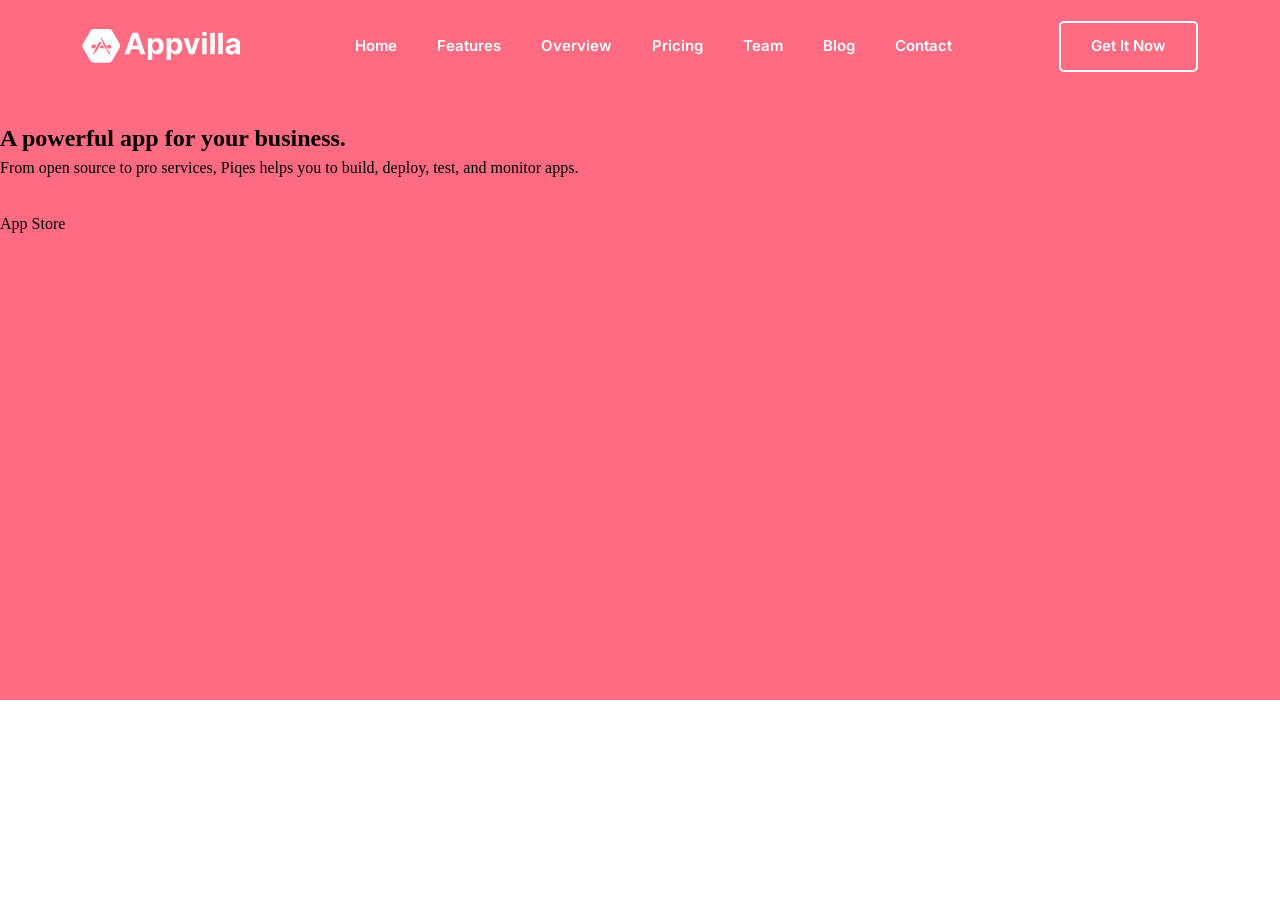
==== inex.html @ ffd3613e "Add App Store icon and text to existing button in hero section of inex.html" ====
<!DOCTYPE html>
<html lang="en">
<head>
    <meta charset="UTF-8">
    <meta name="viewport" content="width=device-width, initial-scale=1.0">
    <link rel="stylesheet" href="reset.css">
    <link rel="stylesheet" href="styles.css">
    <link rel="stylesheet" href="Add-margin.css">
    <link rel="stylesheet" href="Tablet-S.css">
    <link rel="stylesheet" href="Tablet-L.css">
    <link rel="stylesheet" href="Laptop.css">
    <link rel="stylesheet" href="Laptop-L.css">
    <title>Appvilla - Creative Landing Page HTML Template.</title>
    <link rel="shortcut icon" type="image/x-icon" href="img/favicon.svg"/>
    <link href="https://cdn.lineicons.com/4.0/lineicons.css" rel="stylesheet">
</head>
<body>
    

    <header>
        <div class="content-header">
            <div class="content-items">
            <div class="content-iconlogolfpg">
                <img src="img/white-logo.svg" alt="logo">
            </div>
            <button class="menu-buttonsprg">
                <span class="menu-buttonsprg-line"></span>
                <span class="menu-buttonsprg-line"></span>
                <span class="menu-buttonsprg-line"></span>
            </button>
            <div class="menunv-mncnhd">
                <ul class="content-menunv-mncnhd">
                    <li class="nav-item-menunv">
                        <a>Home</a>
                    </li>
                    <li class="nav-item-menunv">
                        <a>Features</a>
                    </li>
                    <li class="nav-item-menunv">
                        <a>Overview</a>
                    </li>
                    <li class="nav-item-menunv">
                        <a>Pricing</a>
                    </li>
                    <li class="nav-item-menunv">
                        <a>Team</a>
                    </li>
                    <li class="nav-item-menunv">
                        <a>Blog</a>
                    </li>
                    <li class="nav-item-menunvd">
                        <a>Contact</a>
                    </li>
                </ul>
            </div>
            <div class="button-Gttnwrgt">
                <div class="text-Gttnwrgt">Get It Now</div>
            </div>
        </div>
    </header>

    <section class="section-hero">
        <div class="content-section-hero">
            <div class="content-btwnbxot">
                <div class="contentbxonhe">
                    <h1>A powerful app for your business.</h1>
                    <p>From open source to pro services, Piqes helps you
                        to build, deploy, test, and monitor apps.</p>
                        <div class="content-twbuttonhe">
                            <div class="button-appstore">
                                <div class="icon-appstore">
                                    <img src="img/apple (4).png" alt="icon-brand">
                                </div>
                                <div class="text-appstore">App Store</div>
                <div class="contentbxtwhe"></div>
            </div>
        </div>
    </section>


</body>
</html>
---- styles.css ----
@import url("https://fonts.googleapis.com/css2?family=Inter:wght@100;200;300;400;500;600;700;800;900&display=swap");

header {
    position: fixed;
    width: 100%;
    padding: 18px 0;
    z-index: 99;
}

body {
    overflow-y: scroll;
}

.content-header {
    width: 100%;
    padding: 0 12px;
    margin-left: auto;
    margin-right: auto;
}

.content-items {
    display: flex;
    width: 100%;
    justify-content: space-between;
    align-items: center;
    font-family: "Inter", sans-serif;
}

.content-iconlogolfpg {
    display: flex;
    padding-top: 5px;
    padding-bottom: 5px;
    margin-right: 16px;
    font-size: 20px;
    cursor: pointer;
}

.content-iconlogolfpg img {
    display: flex;
    width: 160px;
}

.menu-buttonsprg {
    font-size: 20px;
    line-height: 1;
    background-color: transparent;
    border: 1px solid transparent;
    border-radius: .25rem;
    padding: 0;
    transition: box-shadow .15s ease-in-out;
    cursor: pointer;
}


.menu-buttonsprg-line {
    display: block;
    width: 30px;
    height: 2px;
    margin: 5px 0;
    position: relative;
    background-color: #fff;
    transition: all 0.3s ease-out 0s;
}


.section-hero {
    position: relative;
    padding: 120px 0 50px 0;
    height: 700px;  /* I'll delete it later. */
    background-color: #ff6b81;
}

.button-Gttnwrgt {
    display: none;
}

.menunv-mncnhd {
    display: none;
}
---- Add-margin.css ----
@media (min-width: 480px) {
.content-header {
    width: 450px;
}
}
---- Tablet-S.css ----
@media (min-width: 768px) {
    .content-iconlogolfpg img {
        width: 170px;
    }

    .button-Gttnwrgt {
        display: block;
        box-sizing: border-box;
    }

    .text-Gttnwrgt {
        background-color: transparent;
        border: 2px solid #fff;
        color: #fff;
        padding: 12px 30px;
        font-size: 14px;
        font-weight: 500;
        border-radius: 5px;
        font-family: "Inter", sans-serif;
        line-height: 21px;
        transition: 0.2s;
    }

    .text-Gttnwrgt:hover {
        background-color: rgb(255, 255, 255);
        color: rgb(255, 107, 129);
    }

    .content-header {
        width: 720px;
    }

    
}
---- Tablet-L.css ----
@media (min-width: 992px) {
    header {
        padding: 0;
    }

    .content-header {
        width: 960px;
    }

    .content-iconlogolfpg img {
        width: 160px;
        flex-shrink: 0;
    }

    .text-Gttnwrgt {
        font-size: 15px;
        font-weight: 600;
        white-space: nowrap;
        height: 50.5px;
    }

    .menu-buttonsprg {
        display: none;
    }

    .menunv-mncnhd {
        display: flex;
        flex-basis: auto;
        align-items: center;
    }

    .content-menunv-mncnhd {
        display: flex;
        flex-direction: row;
        font-family: "Inter", sans-serif;
        padding: 0;
        margin: 0;
        margin-left: 7.51562px;
        margin-right: 7.51562px;
    }

    .nav-item-menunv {
        z-index: 1;
        position: relative;
        margin-right: 40px;
        list-style: none;
    }

    .nav-item-menunvd {
        z-index: 1;
        position: relative;
        list-style: none;
        font-size: 15px;
        color: #fff;
        padding: 35px 0;
        align-items: center;
        font-weight: 600;
        margin-right: 10px;
        cursor: pointer;
        transition: all 0.3s ease-out 0s;
    }

    .nav-item-menunv {
        position: relative;
        font-size: 15px;
        color: #fff;
        padding: 35px 0;
        align-items: center;
        font-weight: 600;
        cursor: pointer;
        transition: all 0.3s ease-out 0s;
    }
}
---- Laptop.css ----
@media (min-width: 1200px) {
    .content-header {
        width: 1140px;
    }

    .content-menunv-mncnhd {
        margin-left: 97.5156px;
        margin-right: 97.5156px;
    }
}
---- Laptop-L.css ----
@media (min-width: 1400px) {
    .content-header {
        width: 1320px;
    }

    .content-menunv-mncnhd {
        margin-left: 187.516px;
        margin-right: 187.516px;
    }
}
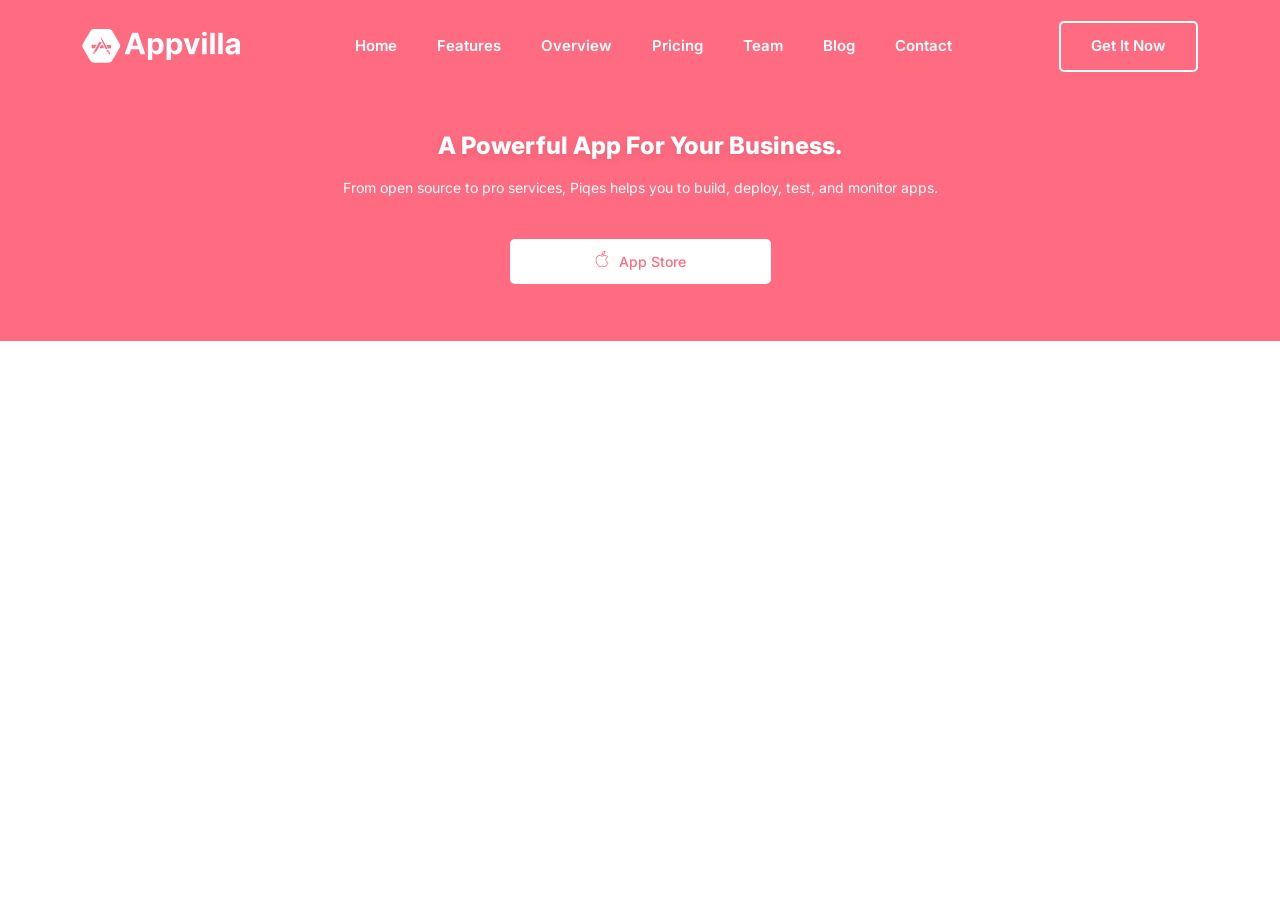
==== commit 4066ec0e: "Add Google Play button to inex.html for enhanced app store visibility." ====
--- a/inex.html
+++ b/inex.html
@@ -72,6 +72,11 @@
                                     <img src="img/apple (4).png" alt="icon-brand">
                                 </div>
                                 <div class="text-appstore">App Store</div>
+                            </div>
+                            <div class="button-googleplay">
+                            </div>
+                        </div>
+                </div>
                 <div class="contentbxtwhe"></div>
             </div>
         </div>
--- a/styles.css
+++ b/styles.css
@@ -1,10 +1,12 @@
 @import url("https://fonts.googleapis.com/css2?family=Inter:wght@100;200;300;400;500;600;700;800;900&display=swap");
 
 header {
-    position: fixed;
+    position: relative;
     width: 100%;
     padding: 18px 0;
     z-index: 99;
+    background-color: #ff6b81;
+
 }
 
 body {
@@ -65,8 +67,7 @@
 
 .section-hero {
     position: relative;
-    padding: 120px 0 50px 0;
-    height: 700px;  /* I'll delete it later. */
+    padding: 37px 0 50px 0;
     background-color: #ff6b81;
 }
 
@@ -76,4 +77,90 @@
 
 .menunv-mncnhd {
     display: none;
+}
+
+.content-section-hero {
+    width: 100%;
+    padding-left: 12px;
+    padding-right: 12px;
+    margin-left: auto;
+    margin-right: auto;
+}
+
+.content-btwnbxot {
+    display: flex;
+    align-items: center;
+    width: 100%;
+}
+
+.contentbxonhe {
+    width: 100%;
+    align-items: center;
+    padding: 0 10px;
+    text-align: center;
+    font-family: "Inter", sans-serif;
+}
+
+.contentbxonhe h1 {
+    color: rgb(255, 255, 255);
+    font-family: Inter, sans-serif;
+    font-size: 24px;
+    font-weight: 800;
+    line-height: 32px;
+    text-transform: capitalize;
+    text-align: center;
+    text-shadow: rgba(0, 0, 0, 0.09) 0px 3px 8px;
+}
+
+.contentbxonhe p {
+    color: rgb(255, 255, 255);
+    font-family: Inter, sans-serif;
+    font-size: 14px;
+    font-weight: 400;
+    line-height: 22px;
+    margin-top: 15px;
+    text-align: center;
+}
+
+.content-twbuttonhe {
+    display: flex;
+    box-sizing: border-box;
+    font-family: Inter, sans-serif;
+    line-height: 22.5px;
+    align-items: center;
+    justify-content: center;
+    margin-top: 40px;
+}
+
+.button-appstore {
+    display: flex;
+    padding: 12px 25px;
+    font-size: 14px;
+    width: 261px;
+    justify-content: center;
+    font-weight: 500;
+    margin-bottom: 7px;
+    border-radius: 5px;
+    background-color: rgb(255, 255, 255);
+    height: 45px;
+}
+
+.button-appstore:hover {
+    color: #fff;
+    background-color: #081828;
+}
+
+.icon-appstore img {
+    font-size: 17px;
+    width: 16px;
+    height: 16px;
+
+    font: normal normal normal 1em/1 'LineIcons';
+    color: #ff6b81;
+    margin-right: 9px;
+}
+
+
+.text-appstore {
+    color: #ff6b81;
 }
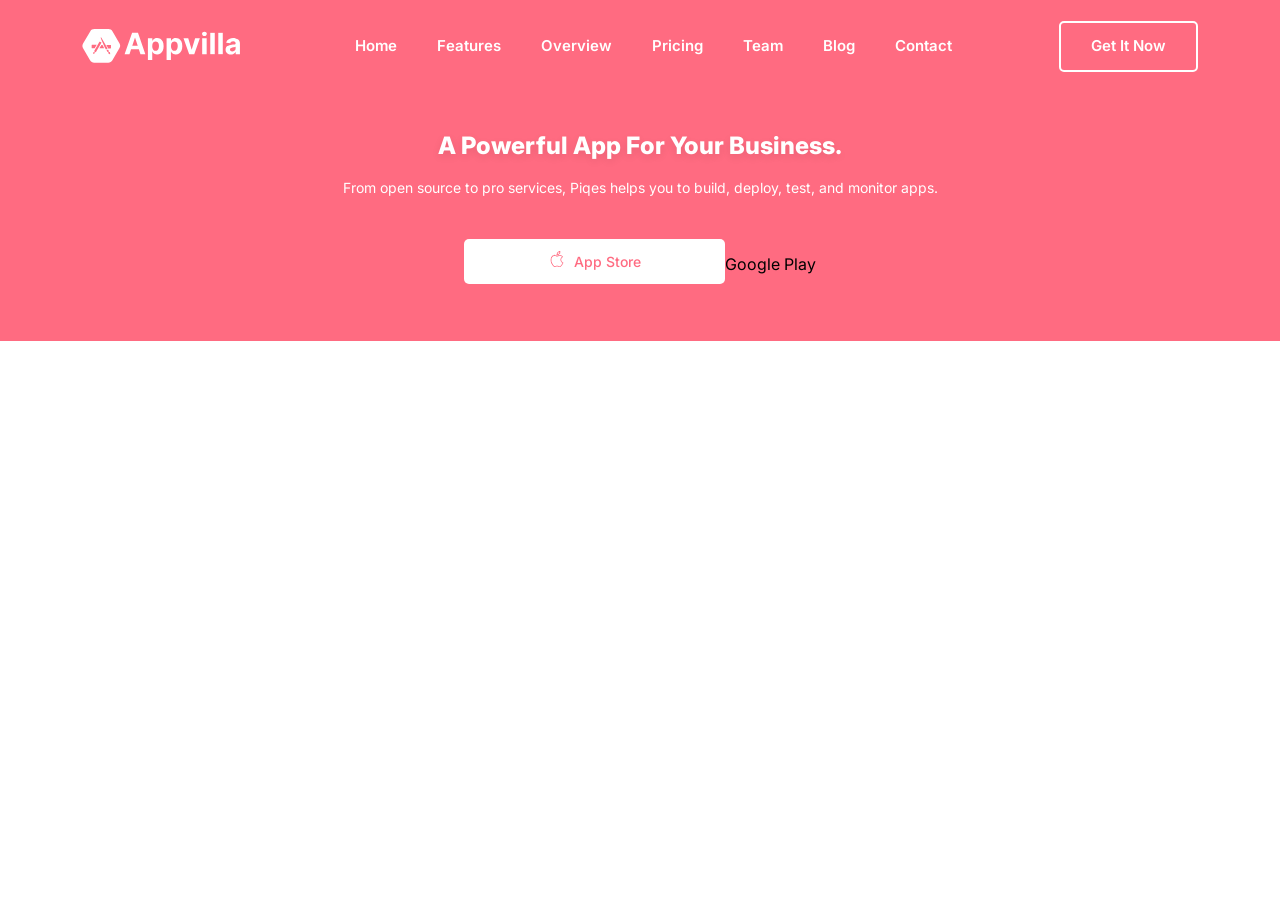
==== commit e8c0bc76: "Add Google Play button and update flex direction in styles for improved layout." ====
--- a/inex.html
+++ b/inex.html
@@ -74,6 +74,8 @@
                                 <div class="text-appstore">App Store</div>
                             </div>
                             <div class="button-googleplay">
+                                <div class="icon-googleplay">
+                                <div class="text-googleplay">Google Play</div>
                             </div>
                         </div>
                 </div>
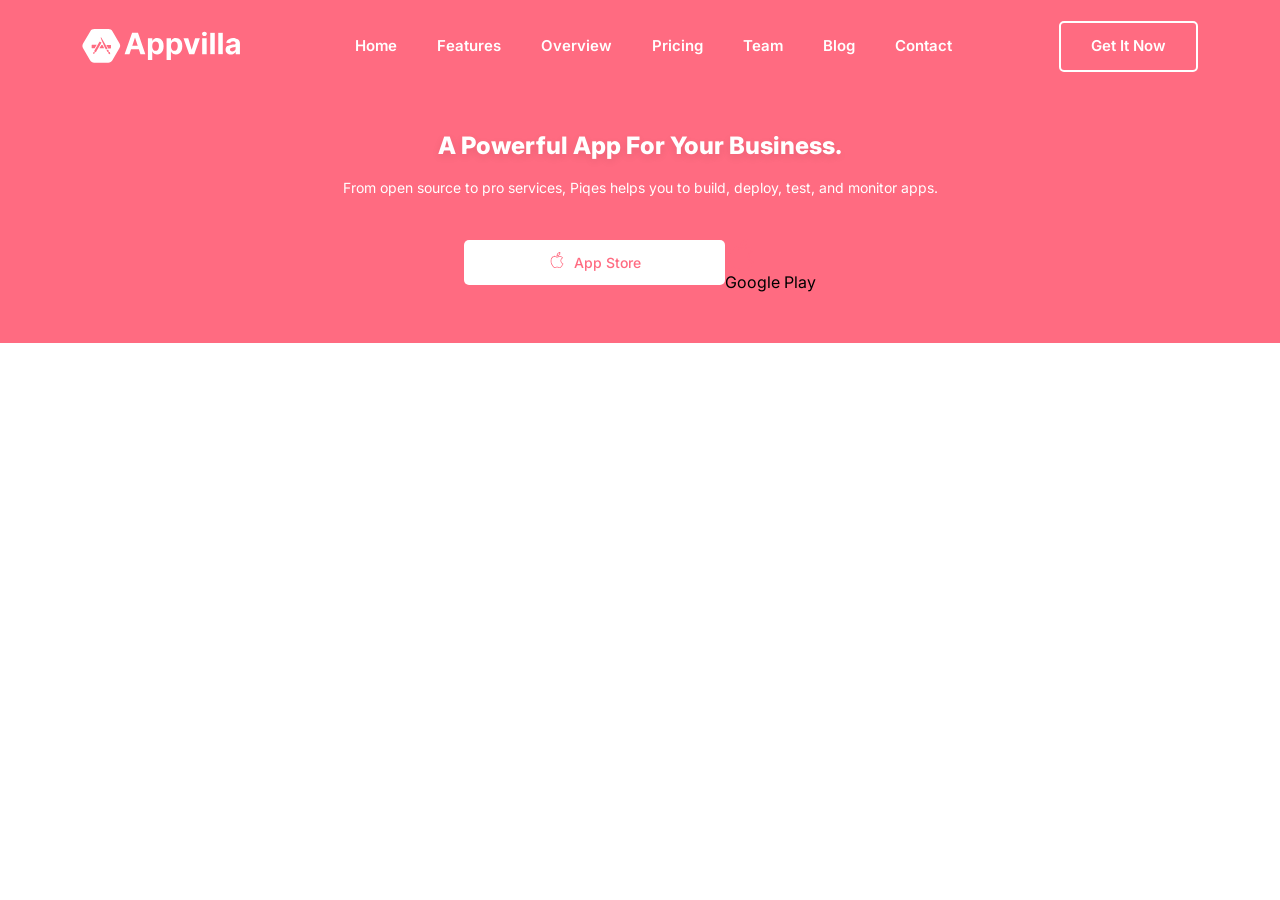
==== commit c8bf5a69: "Add Apple icon image to Google Play button in inex.html for improved branding consistency." ====
--- a/inex.html
+++ b/inex.html
@@ -75,6 +75,8 @@
                             </div>
                             <div class="button-googleplay">
                                 <div class="icon-googleplay">
+                                    <img src="img/apple (4).png" alt="icon-brand">
+                                </div>
                                 <div class="text-googleplay">Google Play</div>
                             </div>
                         </div>
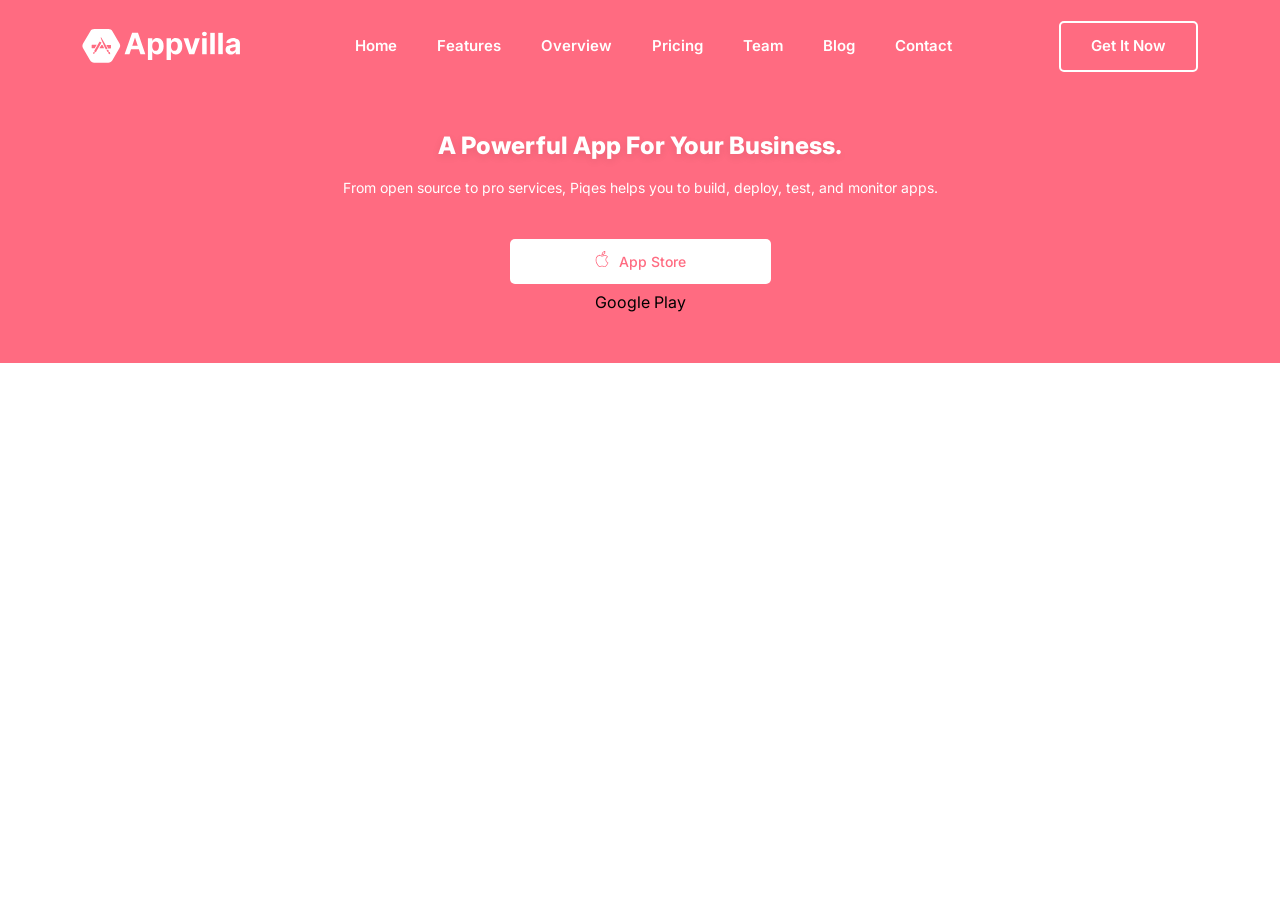
==== commit 652ffa9f: "Remove Apple icon image from Google Play button in inex.html to streamline branding elements." ====
--- a/inex.html
+++ b/inex.html
@@ -75,7 +75,7 @@
                             </div>
                             <div class="button-googleplay">
                                 <div class="icon-googleplay">
-                                    <img src="img/apple (4).png" alt="icon-brand">
+                             <!--  <img src="img/apple (4).png" alt="icon-brand">  -->
                                 </div>
                                 <div class="text-googleplay">Google Play</div>
                             </div>
--- a/styles.css
+++ b/styles.css
@@ -124,6 +124,7 @@
 
 .content-twbuttonhe {
     display: flex;
+    flex-direction: column;
     box-sizing: border-box;
     font-family: Inter, sans-serif;
     line-height: 22.5px;
